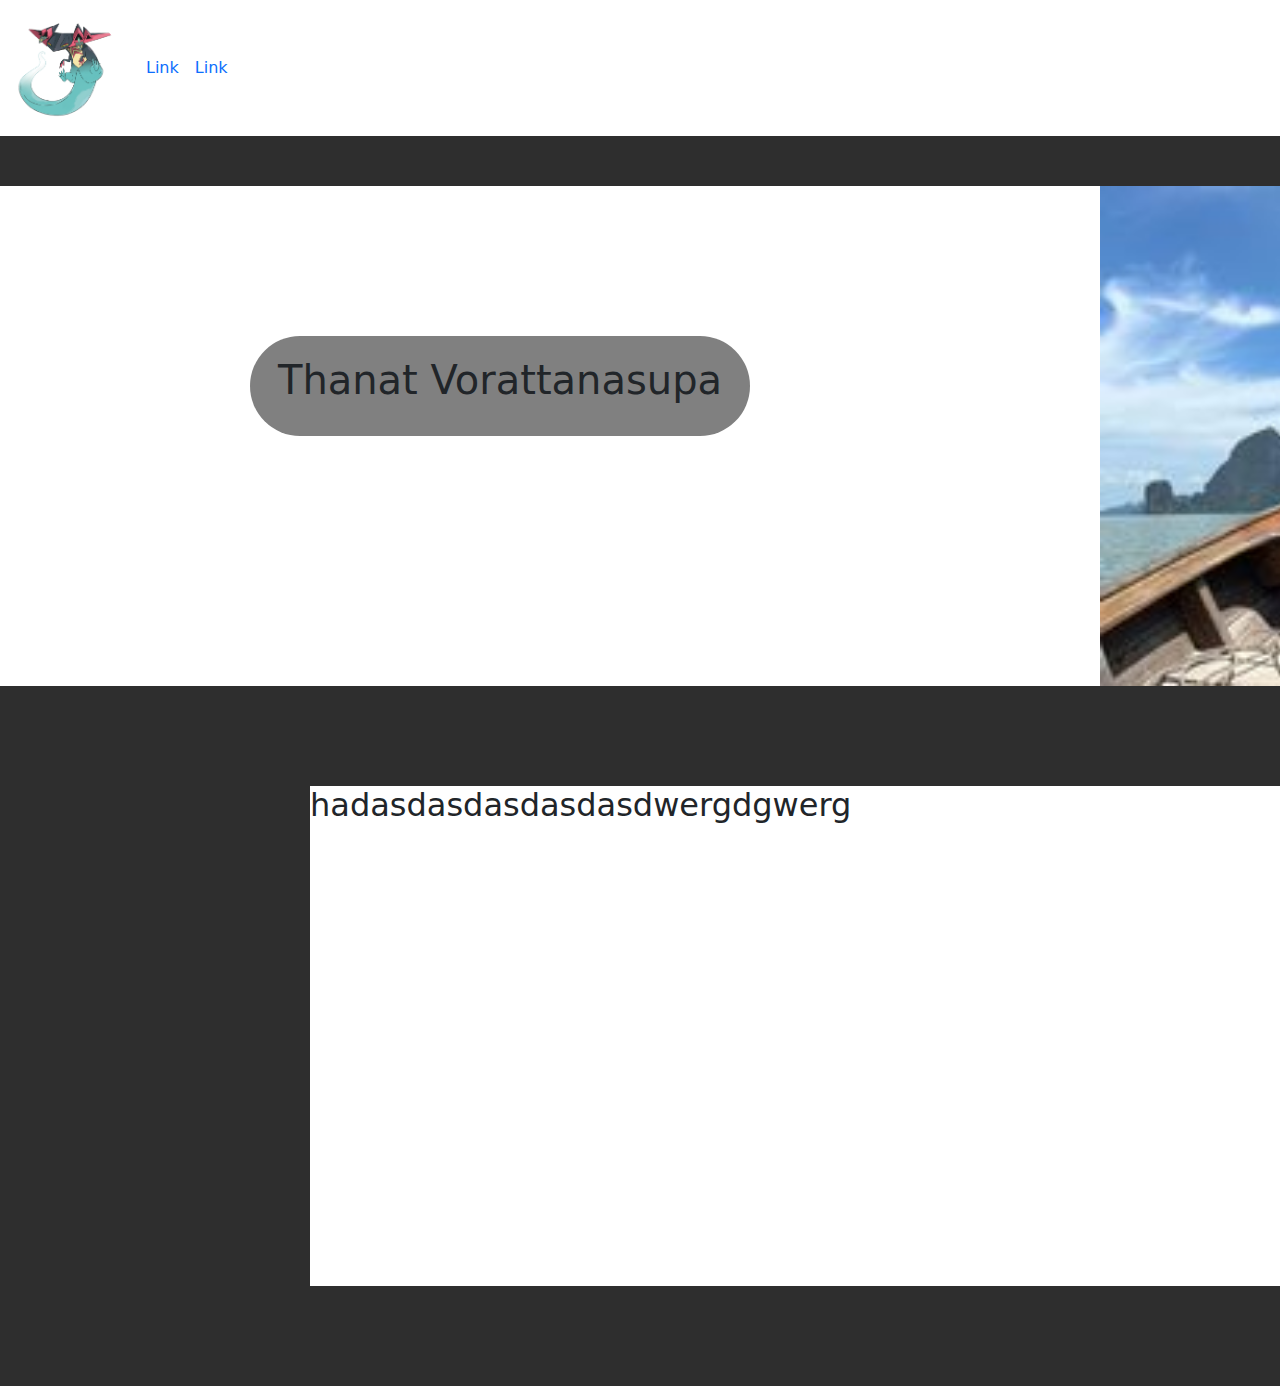
==== index.html @ 9e6f288f "v1" ====
<!DOCTYPE html>
<html lang="en">
<head>
    <meta charset="UTF-8">
    <meta http-equiv="X-UA-Compatible" content="IE=edge">
    <meta name="viewport" content="width=device-width, initial-scale=1.0">
    <link href="https://cdn.jsdelivr.net/npm/bootstrap@5.2.3/dist/css/bootstrap.min.css" rel="stylesheet">
  <script src="https://cdn.jsdelivr.net/npm/bootstrap@5.2.3/dist/js/bootstrap.bundle.min.js"></script>
    <link rel="stylesheet" href="style.css">
    <title>Document</title>
</head>
<body>
    <nav class="navbar navbar-expand-sm bg-white navbar-white ">
        <div class="container-fluid">
            <a class="navbar-brand" href="#">
                <img src="pic/887.png" alt="Avatar Logo" style="width:110px;" class="rounded-pill"> 
              </a>
          <button class="navbar-toggler" type="button" data-bs-toggle="collapse" data-bs-target="#collapsibleNavbar">
            <span class="navbar-toggler-icon"></span>
          </button>
          <div class="collapse navbar-collapse" id="collapsibleNavbar">
            <ul class="navbar-nav">
              <li class="nav-item">
                <a class="nav-link text-primary" href="#">Link</a>
              </li>
              <li class="nav-item">
                <a class="nav-link text-primary" href="#">Link</a>
              </li>
              
            </ul>
          </div>
        </div>
      </nav>

        <div class="profile">
            <div class="white"></div>
            <div class="name" >
                <H1>Thanat Vorattanasupa</H1>
            </div>
            <div class="pic"><img width="500px" height="500px" src="pic/278987060_2485368114927224_7856348993405351633_n.jpg" alt=""></div>
        </div>

        <div class="about">
            <div><h2>hadasdasdasdasdasdwergdgwerg</h2></div>
        </div>
</body>
</html>
---- style.css ----
nav{
    color: aliceblue;
}
body{
    background-color: #2E2E2E;
}
.profile {
    width: 1600px;
    height: 500px;
    margin-top: 50px;
    margin-bottom: 100px;
    margin-right: 150px;
    margin-left: 0px;
    background-color: white;
  }
.white{
    text-align: center;
    width: 500px;
    height: 100px;
    margin-top: 50px;
    margin-right: 250px;
    margin-left: 250px;
    border-radius: 100px;
    padding-top: 20px;
}
.name{
    text-align: center;
    width: 500px;
    height: 100px;
    margin-top: 50px;
    margin-right: 250px;
    margin-left: 250px;
    border-radius: 100px;
    background-color: gray;
    padding-top: 20px;
}
.pic{
    margin-left: 1100px;
    margin-top: -250px;
}
.about {
    width: 1600px;
    height: 500px;
    margin-top: 50px;
    margin-bottom: 100px;
    margin-right: 0px;
    margin-left: 310px;
    background-color: white;
  }
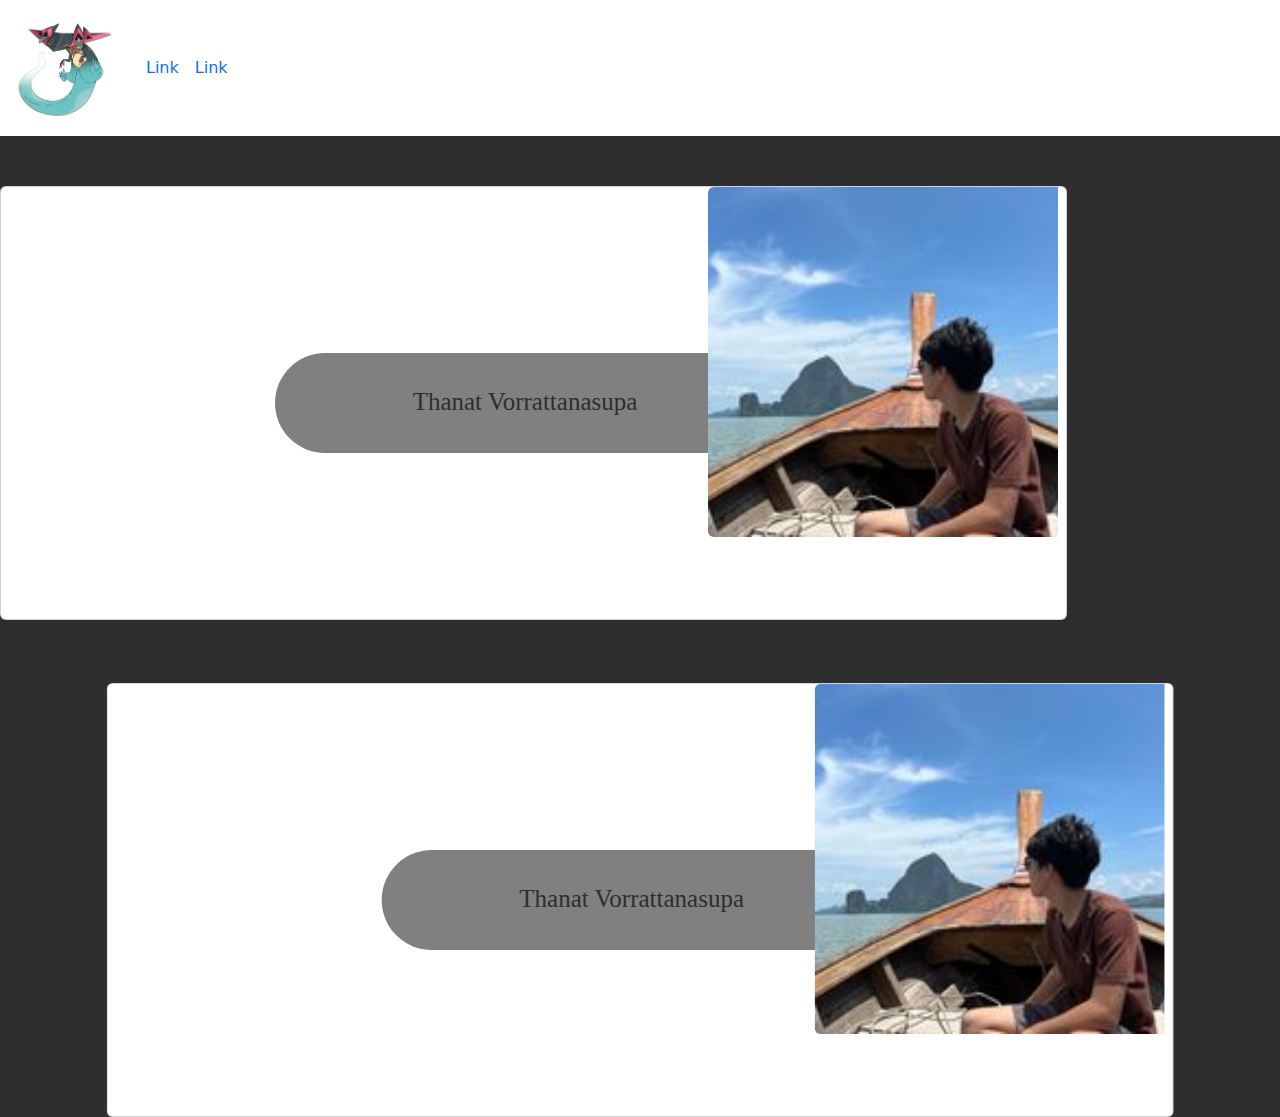
==== commit 2505fc10: "v2" ====
--- a/index.html
+++ b/index.html
@@ -32,16 +32,51 @@
         </div>
       </nav>
 
-        <div class="profile">
-            <div class="white"></div>
-            <div class="name" >
-                <H1>Thanat Vorattanasupa</H1>
+      </div>
+      <div class="padding">
+        <div class="card col-10 px-2 " style="max-width: 1600px;">
+          <div class="row g-0">
+            
+            <div class="col-md-8">
+              <div class="card-body">
+                  <div class="height">
+                    <div class="box">
+                      Thanat Vorrattanasupa
+                    </div>
+                    
+                  </div>
+
+                
+              </div>
             </div>
-            <div class="pic"><img width="500px" height="500px" src="pic/278987060_2485368114927224_7856348993405351633_n.jpg" alt=""></div>
+            <div class="col-md-4">
+              <img src="pic/278987060_2485368114927224_7856348993405351633_n.jpg" class="img-fluid rounded-start" width="450px">
+            </div>
+          </div>
         </div>
+      </div>
+      <!---------------------------------------------------------------------------->
+      <div class="padding">
+        <div class="card col-10 px-2 position-absolute top-100 start-50 translate-middle" style="max-width: 1600px;">
+          <div class="row g-0">
+            
+            <div class="col-md-8">
+              <div class="card-body">
+                  <div class="height">
+                    <div class="box">
+                      Thanat Vorrattanasupa
+                    </div>
+                    
+                  </div>
 
-        <div class="about">
-            <div><h2>hadasdasdasdasdasdwergdgwerg</h2></div>
+                
+              </div>
+            </div>
+            <div class="col-md-4">
+              <img src="pic/278987060_2485368114927224_7856348993405351633_n.jpg" class="img-fluid rounded-start" width="450px">
+            </div>
+          </div>
         </div>
+      </div>
 </body>
 </html>--- a/style.css
+++ b/style.css
@@ -46,4 +46,30 @@
     margin-right: 0px;
     margin-left: 310px;
     background-color: white;
-  }+  }
+.padding {
+    padding-top: 50px;
+    
+}
+.height{
+    height: 250px;
+    align-items: center;
+    text-align: center;
+    margin-top: 150px;
+}
+.box{
+    margin-left: 250px;
+    height: 100px;
+    width: 500px;
+    padding-top: 30px;
+    background-color: gray;
+    color: #2E2E2E;
+    font-family: cursive;
+    font-size: 25px;
+    border-radius: 100px;
+}
+.img{
+    margin-left: 890px;
+    margin-top: -235px;
+    
+}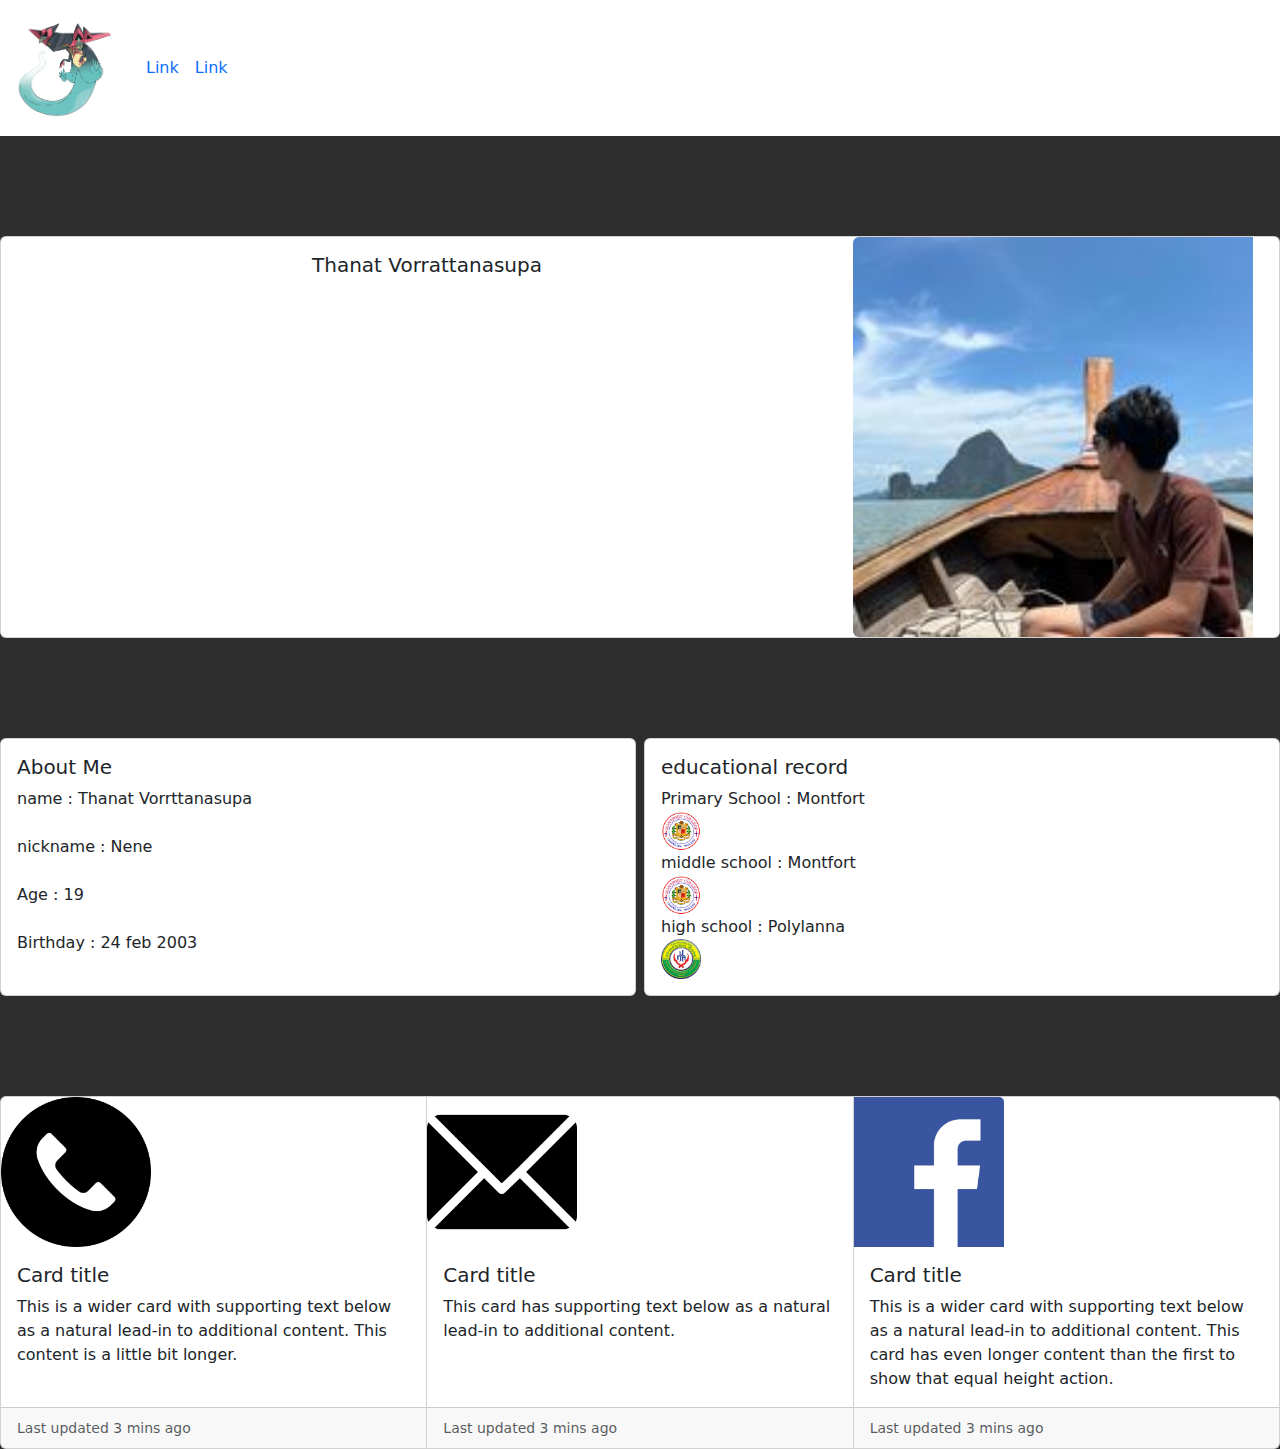
==== commit 55cd05ce: "v1" ====
--- a/index.html
+++ b/index.html
@@ -31,52 +31,96 @@
           </div>
         </div>
       </nav>
+      
+      <div style="margin-top: 100px;"></div>
+      <div class="card mb-3 col-lg-12 col-md-8 col-sm-4" style="max-width: 1920px; ">
+        <div class="row g-0">
+          <div class="col-md-8">
+            <div class="card-body">
+              <div class="text-center" class="align-middle">
+                <h5 class="card-title">Thanat Vorrattanasupa</h5>
+              </div>
+              
+            </div>
+          </div>
+          <div class="col-md-4">
+            <img src="pic/278987060_2485368114927224_7856348993405351633_n.jpg" class="img-fluid rounded-start" style="height: 400px;">
+          </div>
+        </div>
+      </div>
 
-      </div>
-      <div class="padding">
-        <div class="card col-10 px-2 " style="max-width: 1600px;">
-          <div class="row g-0">
-            
-            <div class="col-md-8">
-              <div class="card-body">
-                  <div class="height">
-                    <div class="box">
-                      Thanat Vorrattanasupa
-                    </div>
-                    
-                  </div>
 
-                
-              </div>
+      <div style="margin-top: 100px;"></div>
+      <div class="row row-cols-1 row-cols-md-2 g-2">
+        <div class="col">
+          <div class="card h-100">
+            <div class="card-body">
+              <h5 class="card-title">About Me</h5>
+              <p class="card-text">name : Thanat Vorrttanasupa <br> <br>
+                nickname : Nene <br> <br>
+                Age : 19 <br> <br>
+                Birthday : 24 feb 2003</p>
             </div>
-            <div class="col-md-4">
-              <img src="pic/278987060_2485368114927224_7856348993405351633_n.jpg" class="img-fluid rounded-start" width="450px">
+          </div>
+        </div>
+        <div class="col">
+          <div class="card h-100">
+            <div class="card-body">
+              <h5 class="card-title">educational record</h5>
+              <p class="card-text">Primary School : Montfort <br>
+                <img src="pic/Untitled-1.png" class="img-fluid rounded-start" style="height: 40px;"><br>
+                middle school : Montfort <br>
+                <img src="pic/Untitled-1.png" class="img-fluid rounded-start" style="height: 40px;"><br>
+                high school : Polylanna <br>
+                <img src="pic/logo.png" class="img-fluid rounded-start" style="height: 40px;"><br>
+              </p>
             </div>
           </div>
         </div>
       </div>
-      <!---------------------------------------------------------------------------->
-      <div class="padding">
-        <div class="card col-10 px-2 position-absolute top-100 start-50 translate-middle" style="max-width: 1600px;">
-          <div class="row g-0">
-            
-            <div class="col-md-8">
-              <div class="card-body">
-                  <div class="height">
-                    <div class="box">
-                      Thanat Vorrattanasupa
-                    </div>
-                    
-                  </div>
 
-                
-              </div>
-            </div>
-            <div class="col-md-4">
-              <img src="pic/278987060_2485368114927224_7856348993405351633_n.jpg" class="img-fluid rounded-start" width="450px">
-            </div>
+      <div style="margin-top: 100px;"></div>  
+      <div class="card-group">
+        <div class="card">
+          <img src="pic/455705.png" class="card-img-top" style="height: 150px; width: 150px;">
+          <div class="card-body">
+            <h5 class="card-title">Card title</h5>
+            <p class="card-text">This is a wider card with supporting text below as a natural lead-in to additional content. This content is a little bit longer.</p>
+          </div>
+          <div class="card-footer">
+            <small class="text-muted">Last updated 3 mins ago</small>
+          </div>
+        </div>
+        <div class="card">
+          <img src="pic/561188.png" class="card-img-top" style="height: 150px; width: 150px;">
+          <div class="card-body">
+            <h5 class="card-title">Card title</h5>
+            <p class="card-text">This card has supporting text below as a natural lead-in to additional content.</p>
+          </div>
+          <div class="card-footer">
+            <small class="text-muted">Last updated 3 mins ago</small>
+          </div>
+        </div>
+        <div class="card">
+          <img src="pic/124010.png" class="card-img-top" style="height: 150px; width: 150px;">
+          <div class="card-body">
+            <h5 class="card-title">Card title</h5>
+            <p class="card-text">This is a wider card with supporting text below as a natural lead-in to additional content. This card has even longer content than the first to show that equal height action.</p>
+          </div>
+          <div class="card-footer">
+            <small class="text-muted">Last updated 3 mins ago</small>
           </div>
         </div>
       </div>
+
+      <!--<div style="margin-top: 100px;"></div>
+      <div class="card">
+        <h5 class="card-header">Featured</h5>
+        <div class="card-body">
+          <h5 class="card-title">Special title treatment</h5>
+          <p class="card-text">With supporting text below as a natural lead-in to additional content.</p>
+          <a href="#" class="btn btn-primary">Go somewhere</a>
+        </div>
+      </div>-->
 </body>
 </html>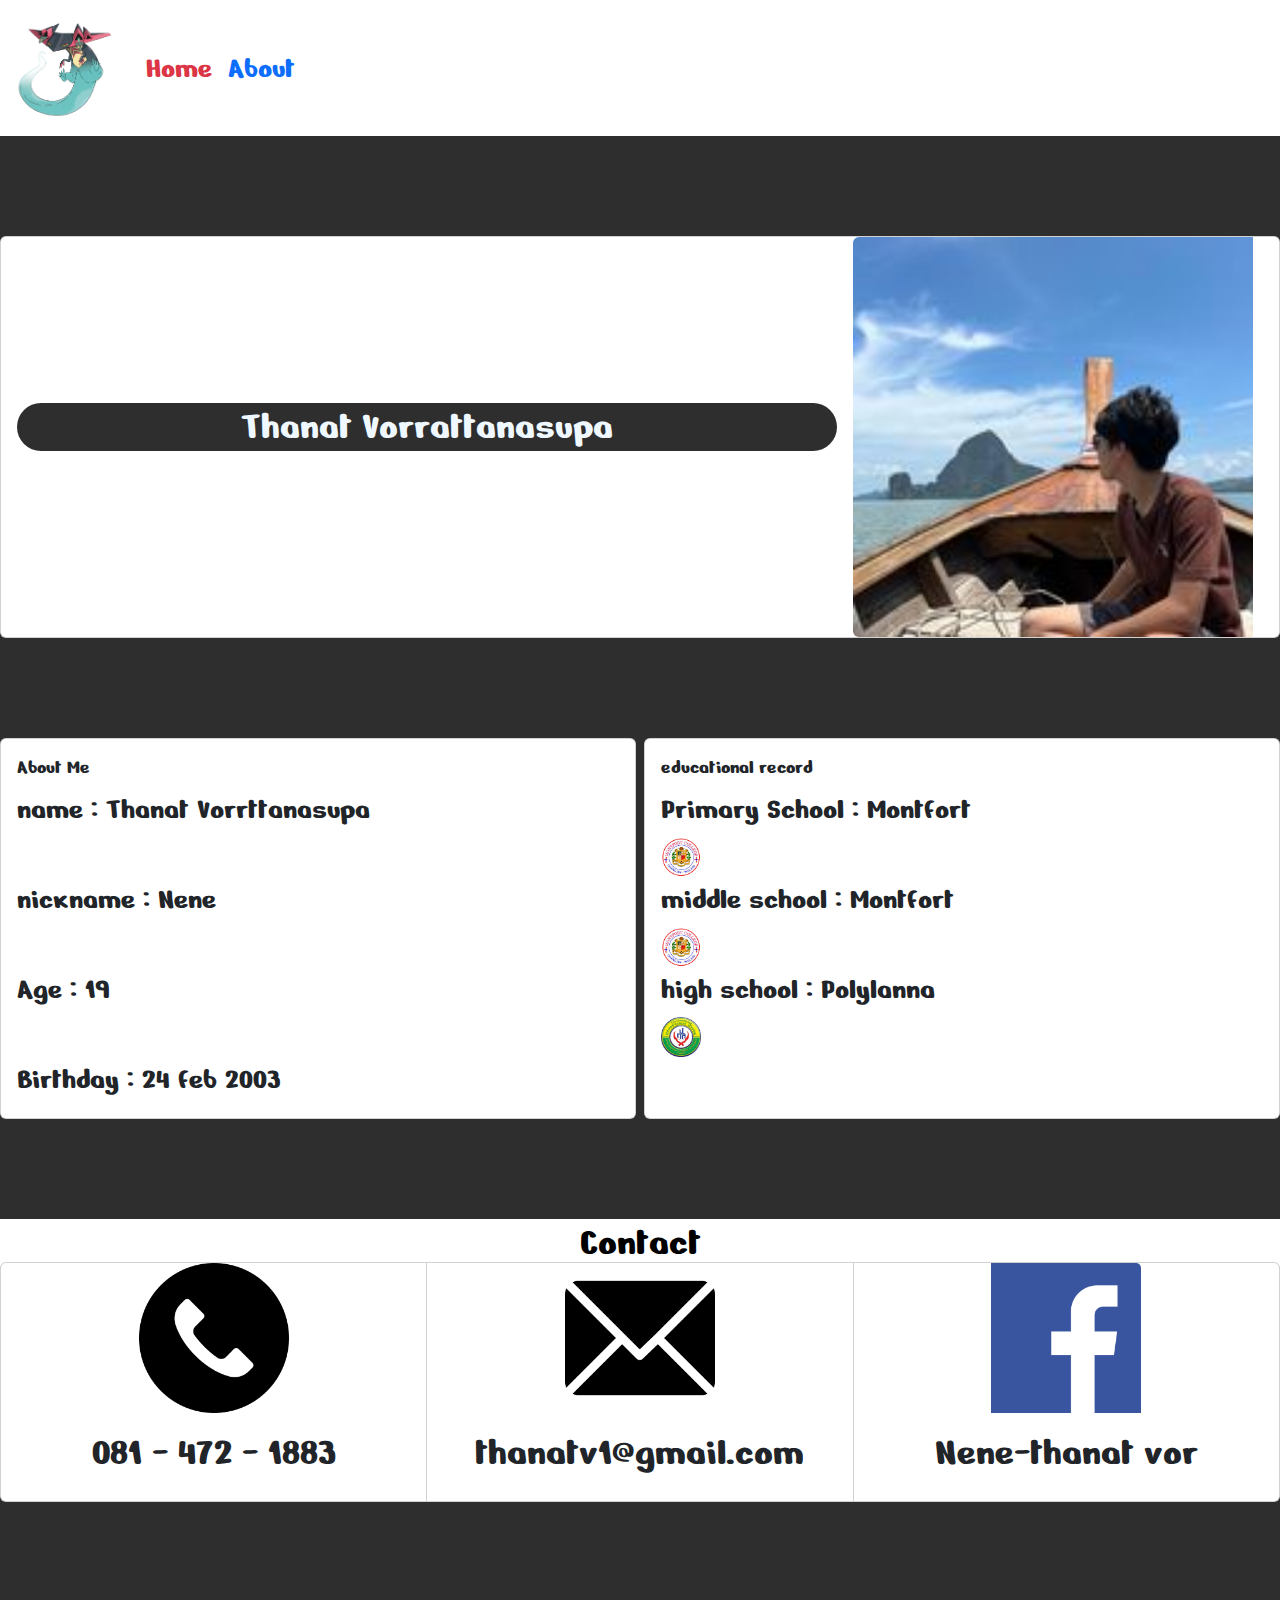
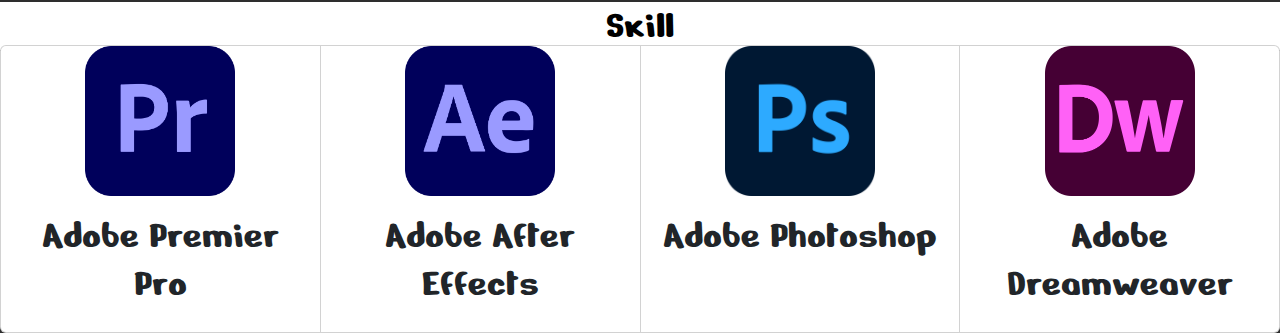
==== commit 85d449be: "v2" ====
--- a/index.html
+++ b/index.html
@@ -1,119 +1,154 @@
 <!DOCTYPE html>
 <html lang="en">
+
 <head>
-    <meta charset="UTF-8">
-    <meta http-equiv="X-UA-Compatible" content="IE=edge">
-    <meta name="viewport" content="width=device-width, initial-scale=1.0">
-    <link href="https://cdn.jsdelivr.net/npm/bootstrap@5.2.3/dist/css/bootstrap.min.css" rel="stylesheet">
+  <meta charset="UTF-8">
+  <meta http-equiv="X-UA-Compatible" content="IE=edge">
+  <meta name="viewport" content="width=device-width, initial-scale=1.0">
+  <link href="https://cdn.jsdelivr.net/npm/bootstrap@5.2.3/dist/css/bootstrap.min.css" rel="stylesheet">
   <script src="https://cdn.jsdelivr.net/npm/bootstrap@5.2.3/dist/js/bootstrap.bundle.min.js"></script>
-    <link rel="stylesheet" href="style.css">
-    <title>Document</title>
+  <link rel="stylesheet" href="style.css">
+  <link rel="preconnect" href="https://fonts.googleapis.com">
+  <link rel="preconnect" href="https://fonts.gstatic.com" crossorigin>
+  <link href="https://fonts.googleapis.com/css2?family=Nerko+One&display=swap" rel="stylesheet">
+  <title>Document</title>
 </head>
+
 <body>
-    <nav class="navbar navbar-expand-sm bg-white navbar-white ">
-        <div class="container-fluid">
-            <a class="navbar-brand" href="#">
-                <img src="pic/887.png" alt="Avatar Logo" style="width:110px;" class="rounded-pill"> 
-              </a>
-          <button class="navbar-toggler" type="button" data-bs-toggle="collapse" data-bs-target="#collapsibleNavbar">
-            <span class="navbar-toggler-icon"></span>
-          </button>
-          <div class="collapse navbar-collapse" id="collapsibleNavbar">
-            <ul class="navbar-nav">
-              <li class="nav-item">
-                <a class="nav-link text-primary" href="#">Link</a>
-              </li>
-              <li class="nav-item">
-                <a class="nav-link text-primary" href="#">Link</a>
-              </li>
-              
-            </ul>
-          </div>
-        </div>
-      </nav>
-      
-      <div style="margin-top: 100px;"></div>
-      <div class="card mb-3 col-lg-12 col-md-8 col-sm-4" style="max-width: 1920px; ">
-        <div class="row g-0">
-          <div class="col-md-8">
-            <div class="card-body">
-              <div class="text-center" class="align-middle">
-                <h5 class="card-title">Thanat Vorrattanasupa</h5>
-              </div>
-              
+  <nav class="navbar navbar-expand-sm bg-white navbar-white ">
+    <div class="container-fluid">
+      <a class="navbar-brand" href="#">
+        <img src="pic/887.png" alt="Avatar Logo" style="width:110px;" class="rounded-pill">
+      </a>
+      <button class="navbar-toggler" type="button" data-bs-toggle="collapse" data-bs-target="#collapsibleNavbar">
+        <span class="navbar-toggler-icon"></span>
+      </button>
+      <div class="collapse navbar-collapse" id="collapsibleNavbar">
+        <ul class="navbar-nav">
+          <li class="nav-item">
+            <a class="nav-link text-danger" href="index.html">Home</a>
+          </li>
+          <li class="nav-item">
+            <a class="nav-link text-primary" href="about.html">About</a>
+          </li>
+
+        </ul>
+      </div>
+    </div>
+  </nav>
+
+  <div style="margin-top: 100px;"></div>
+  <div class="card mb-3 col-lg-12 col-md-8 col-sm-4" style="max-width: 1920px; ">
+    <div class="row g-0">
+      <div class="col-md-8">
+        <div class="card-body">
+          <div class="text-center" class="align-middle">
+            <div class="font">
+              <h1 class="card-title" style="margin-top: 150px;">
+                Thanat Vorrattanasupa
+              </h1>
             </div>
           </div>
-          <div class="col-md-4">
-            <img src="pic/278987060_2485368114927224_7856348993405351633_n.jpg" class="img-fluid rounded-start" style="height: 400px;">
-          </div>
+
         </div>
       </div>
+      <div class="col-md-4">
+        <img src="pic/278987060_2485368114927224_7856348993405351633_n.jpg" class="img-fluid rounded-start"
+          style="height: 400px;">
+      </div>
+    </div>
+  </div>
 
 
-      <div style="margin-top: 100px;"></div>
-      <div class="row row-cols-1 row-cols-md-2 g-2">
-        <div class="col">
-          <div class="card h-100">
-            <div class="card-body">
-              <h5 class="card-title">About Me</h5>
-              <p class="card-text">name : Thanat Vorrttanasupa <br> <br>
-                nickname : Nene <br> <br>
-                Age : 19 <br> <br>
-                Birthday : 24 feb 2003</p>
-            </div>
-          </div>
-        </div>
-        <div class="col">
-          <div class="card h-100">
-            <div class="card-body">
-              <h5 class="card-title">educational record</h5>
-              <p class="card-text">Primary School : Montfort <br>
-                <img src="pic/Untitled-1.png" class="img-fluid rounded-start" style="height: 40px;"><br>
-                middle school : Montfort <br>
-                <img src="pic/Untitled-1.png" class="img-fluid rounded-start" style="height: 40px;"><br>
-                high school : Polylanna <br>
-                <img src="pic/logo.png" class="img-fluid rounded-start" style="height: 40px;"><br>
-              </p>
-            </div>
-          </div>
+  <div style="margin-top: 100px;"></div>
+  <div class="row row-cols-1 row-cols-md-2 g-2">
+    <div class="col">
+      <div class="card h-100">
+        <div class="card-body">
+          <h5 class="card-title">About Me</h5>
+          <p class="card-text">name : Thanat Vorrttanasupa <br> <br>
+            nickname : Nene <br> <br>
+            Age : 19 <br> <br>
+            Birthday : 24 feb 2003</p>
         </div>
       </div>
-
-      <div style="margin-top: 100px;"></div>  
-      <div class="card-group">
-        <div class="card">
-          <img src="pic/455705.png" class="card-img-top" style="height: 150px; width: 150px;">
-          <div class="card-body">
-            <h5 class="card-title">Card title</h5>
-            <p class="card-text">This is a wider card with supporting text below as a natural lead-in to additional content. This content is a little bit longer.</p>
-          </div>
-          <div class="card-footer">
-            <small class="text-muted">Last updated 3 mins ago</small>
-          </div>
-        </div>
-        <div class="card">
-          <img src="pic/561188.png" class="card-img-top" style="height: 150px; width: 150px;">
-          <div class="card-body">
-            <h5 class="card-title">Card title</h5>
-            <p class="card-text">This card has supporting text below as a natural lead-in to additional content.</p>
-          </div>
-          <div class="card-footer">
-            <small class="text-muted">Last updated 3 mins ago</small>
-          </div>
-        </div>
-        <div class="card">
-          <img src="pic/124010.png" class="card-img-top" style="height: 150px; width: 150px;">
-          <div class="card-body">
-            <h5 class="card-title">Card title</h5>
-            <p class="card-text">This is a wider card with supporting text below as a natural lead-in to additional content. This card has even longer content than the first to show that equal height action.</p>
-          </div>
-          <div class="card-footer">
-            <small class="text-muted">Last updated 3 mins ago</small>
-          </div>
+    </div>
+    <div class="col">
+      <div class="card h-100">
+        <div class="card-body">
+          <h5 class="card-title">educational record</h5>
+          <p class="card-text">Primary School : Montfort <br>
+            <img src="pic/Untitled-1.png" class="img-fluid rounded-start" style="height: 40px;"><br>
+            middle school : Montfort <br>
+            <img src="pic/Untitled-1.png" class="img-fluid rounded-start" style="height: 40px;"><br>
+            high school : Polylanna <br>
+            <img src="pic/logo.png" class="img-fluid rounded-start" style="height: 40px;"><br>
+          </p>
         </div>
       </div>
+    </div>
+  </div>
 
-      <!--<div style="margin-top: 100px;"></div>
+  <div style="margin-top: 100px;"></div>
+  <h1 style="color: black; text-align:center; background-color:white; margin-bottom:-5px;">Contact</h1>
+  <div class="card-group">
+    <div class="card">
+      <center><img src="pic/455705.png" class="card-img-top" style="height: 150px; width: 150px;">
+      <div class="card-body">
+        <h1 class="card-title">081 - 472 - 1883</h1>
+      </div>
+      </center>
+    </div>
+    <div class="card">
+      <center><img src="pic/561188.png" class="card-img-top" style="height: 150px; width: 150px;">
+      <div class="card-body">
+        <h1 class="card-title">thanatv1@gmail.com</h1>
+      </div>
+      </center>
+    </div>
+    <div class="card">
+      <center><img src="pic/124010.png" class="card-img-top" style="height: 150px; width: 150px;">
+      <div class="card-body">
+        <h1 class="card-title">Nene-thanat vor</h1>
+      </div>
+    </div>
+    </center>
+  </div>
+
+  <div style="margin-top: 100px;"></div>
+  <h1 style="color: black; text-align:center; background-color:white; margin-bottom:-5px;">Skill</h1>
+  <div class="card-group">
+    <div class="card">
+      <center><img src="pic/Adobe_Premiere_Pro_CC_icon.svg.png" class="card-img-top" style="height: 150px; width: 150px;">
+      <div class="card-body">
+        <h1 class="card-title">Adobe Premier Pro</h1>
+      </div>
+    </center>
+    </div>
+    <div class="card">
+      <center><img src="pic/Adobe_After_Effects_CC_icon.svg.png" class="card-img-top" style="height: 150px; width: 150px;">
+      <div class="card-body">
+        <h1 class="card-title">Adobe After Effects</h1>
+      </div>
+      </center>
+    </div>
+    <div class="card">
+      <center><img src="pic/Adobe_Photoshop_CC_icon.svg.png" class="card-img-top" style="height: 150px; width: 150px;">
+      <div class="card-body">
+        <h1 class="card-title">Adobe Photoshop</h1>
+      </div>
+      </center>
+    </div>
+    <div class="card">
+      <center><img src="pic/Adobe_Dreamweaver_CC_icon.svg.png" class="card-img-top" style="height: 150px; width: 150px;">
+      <div class="card-body">
+        <h1 class="card-title">Adobe Dreamweaver</h1>
+      </div>
+      </center>
+    </div>
+  </div>
+
+  <!--<div style="margin-top: 100px;"></div>
       <div class="card">
         <h5 class="card-header">Featured</h5>
         <div class="card-body">
@@ -123,4 +158,5 @@
         </div>
       </div>-->
 </body>
+
 </html>--- a/style.css
+++ b/style.css
@@ -1,8 +1,11 @@
+@import url('https://fonts.googleapis.com/css2?family=Nerko+One&display=swap');
 nav{
     color: aliceblue;
 }
 body{
     background-color: #2E2E2E;
+    font-size: 30px;
+    font-family: 'Nerko One', cursive;
 }
 .profile {
     width: 1600px;
@@ -51,25 +54,15 @@
     padding-top: 50px;
     
 }
-.height{
-    height: 250px;
-    align-items: center;
-    text-align: center;
-    margin-top: 150px;
-}
-.box{
-    margin-left: 250px;
-    height: 100px;
-    width: 500px;
-    padding-top: 30px;
-    background-color: gray;
-    color: #2E2E2E;
-    font-family: cursive;
-    font-size: 25px;
-    border-radius: 100px;
-}
+
 .img{
     margin-left: 890px;
     margin-top: -235px;
     
-}+}
+.font{
+    background-color: #2E2E2E;
+    border-radius: 100px;
+    color: aliceblue;
+    font-size: 150px;
+}
